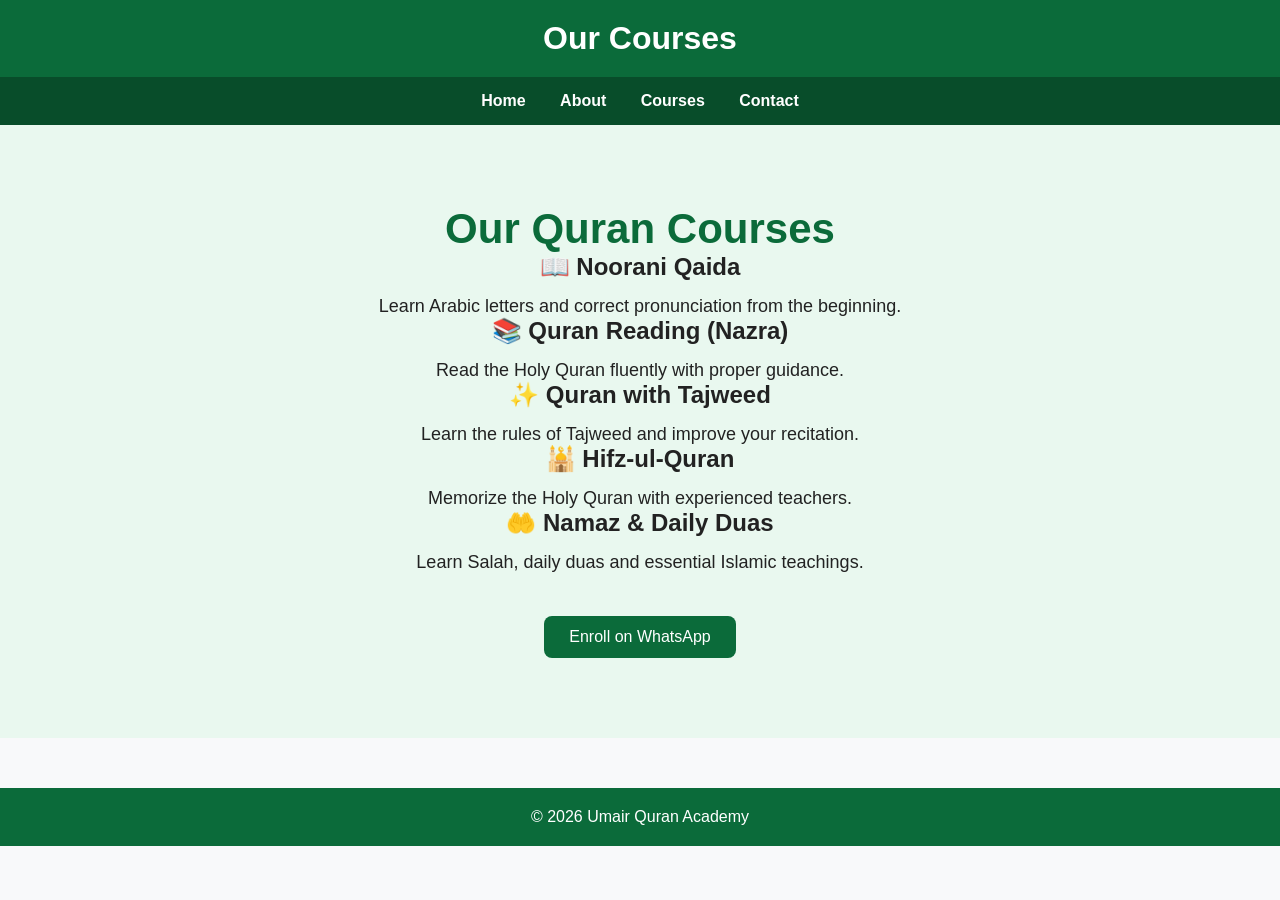
==== courses.html @ b228a205 "Create courses.html" ====
<!DOCTYPE html>
<html lang="en">
<head>
    <meta charset="UTF-8">
    <meta name="viewport" content="width=device-width, initial-scale=1.0">
    <title>Courses - Umair Quran Academy</title>
    <link rel="stylesheet" href="style.css">
</head>
<body>

<header>
    <h1>Our Courses</h1>
</header>

<nav>
    <a href="index.html">Home</a>
    <a href="about.html">About</a>
    <a href="courses.html">Courses</a>
    <a href="contact.html">Contact</a>
</nav>

<section class="hero">
    <h1>Our Quran Courses</h1>

    <h2>📖 Noorani Qaida</h2>
    <p>Learn Arabic letters and correct pronunciation from the beginning.</p>

    <h2>📚 Quran Reading (Nazra)</h2>
    <p>Read the Holy Quran fluently with proper guidance.</p>

    <h2>✨ Quran with Tajweed</h2>
    <p>Learn the rules of Tajweed and improve your recitation.</p>

    <h2>🕌 Hifz-ul-Quran</h2>
    <p>Memorize the Holy Quran with experienced teachers.</p>

    <h2>🤲 Namaz & Daily Duas</h2>
    <p>Learn Salah, daily duas and essential Islamic teachings.</p>

    <br>

    <a class="btn" href="https://wa.me/923091733345">
        Enroll on WhatsApp
    </a>
</section>

<footer>
    <p>© 2026 Umair Quran Academy</p>
</footer>

</body>
</html>
---- style.css ----
*{
    margin:0;
    padding:0;
    box-sizing:border-box;
    font-family:Arial,sans-serif;
}

body{
    background:#f8f9fa;
    color:#222;
}

header{
    background:#0b6b3a;
    color:white;
    padding:20px;
    text-align:center;
}

nav{
    background:#084d2a;
    padding:15px;
    text-align:center;
}

nav a{
    color:white;
    text-decoration:none;
    margin:0 15px;
    font-weight:bold;
}

.hero{
    text-align:center;
    padding:80px 20px;
    background:#e9f8ef;
}

.hero h1{
    font-size:42px;
    color:#0b6b3a;
}

.hero p{
    margin-top:15px;
    font-size:18px;
}

.btn{
    display:inline-block;
    margin-top:25px;
    background:#0b6b3a;
    color:white;
    padding:12px 25px;
    border-radius:8px;
    text-decoration:none;
}

footer{
    background:#0b6b3a;
    color:white;
    text-align:center;
    padding:20px;
    margin-top:50px;
}
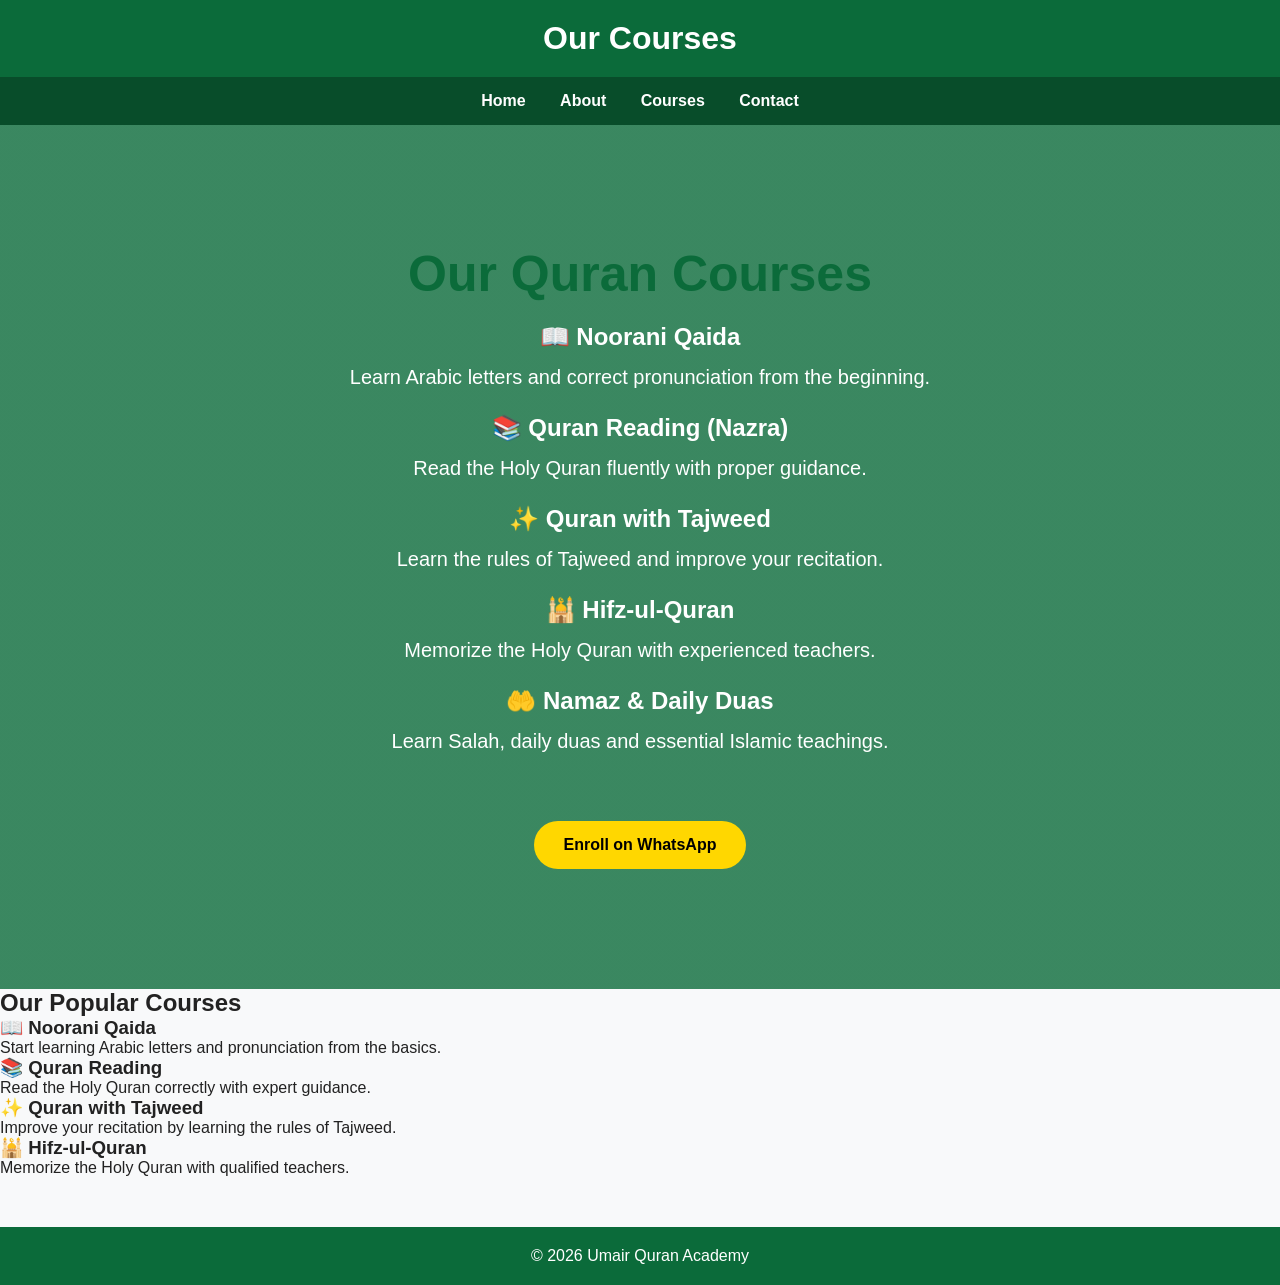
==== commit 2267d23d: "Update courses.html" ====
--- a/courses.html
+++ b/courses.html
@@ -43,7 +43,31 @@
         Enroll on WhatsApp
     </a>
 </section>
+<section class="courses-section">
 
+<h2>Our Popular Courses</h2>
+
+<div class="course-card">
+<h3>📖 Noorani Qaida</h3>
+<p>Start learning Arabic letters and pronunciation from the basics.</p>
+</div>
+
+<div class="course-card">
+<h3>📚 Quran Reading</h3>
+<p>Read the Holy Quran correctly with expert guidance.</p>
+</div>
+
+<div class="course-card">
+<h3>✨ Quran with Tajweed</h3>
+<p>Improve your recitation by learning the rules of Tajweed.</p>
+</div>
+
+<div class="course-card">
+<h3>🕌 Hifz-ul-Quran</h3>
+<p>Memorize the Holy Quran with qualified teachers.</p>
+</div>
+
+</section>
 <footer>
     <p>© 2026 Umair Quran Academy</p>
 </footer>
--- a/style.css
+++ b/style.css
@@ -63,3 +63,79 @@
     padding:20px;
     margin-top:50px;
 }
+.hero{
+    background: linear-gradient(rgba(11,107,58,0.8), rgba(11,107,58,0.8)),
+    url("https://images.unsplash.com/photo-1519817650390-64a93db51149?w=1600");
+    background-size: cover;
+    background-position: center;
+    color: white;
+    text-align: center;
+    padding: 120px 20px;
+}
+
+.hero h1{
+    font-size: 50px;
+    margin-bottom: 20px;
+}
+
+.hero p{
+    font-size: 20px;
+    margin-bottom: 25px;
+}
+
+.btn{
+    background: gold;
+    color: black;
+    font-weight: bold;
+    padding: 15px 30px;
+    border-radius: 50px;
+}
+
+.btn:hover{
+    backg.features{
+    padding:70px 20px;
+    text-align:center;
+    background:#ffffff;
+}
+
+.features h2{
+    color:#0b6b3a;
+    margin-bottom:40px;
+}
+
+.feature-box{
+    width:280px;
+    display:inline-block;
+    margin:15px;
+    padding:25px;
+    border-radius:15px;
+    background:#f5f5f5;
+    box-shadow:0 5px 15px rgba(0,0,0,.1);
+}
+
+.feature-box h3{
+    margin-bottom:10px;
+    color:#0b6b3a;
+}round: white;
+}
+.whatsapp{
+    position:fixed;
+    bottom:20px;
+    right:20px;
+    background:#25D366;
+    color:white;
+    width:60px;
+    height:60px;
+    border-radius:50%;
+    display:flex;
+    justify-content:center;
+    align-items:center;
+    font-size:30px;
+    text-decoration:none;
+    box-shadow:0 5px 15px rgba(0,0,0,.3);
+    z-index:999;
+}
+
+.whatsapp:hover{
+    transform:scale(1.1);
+}
